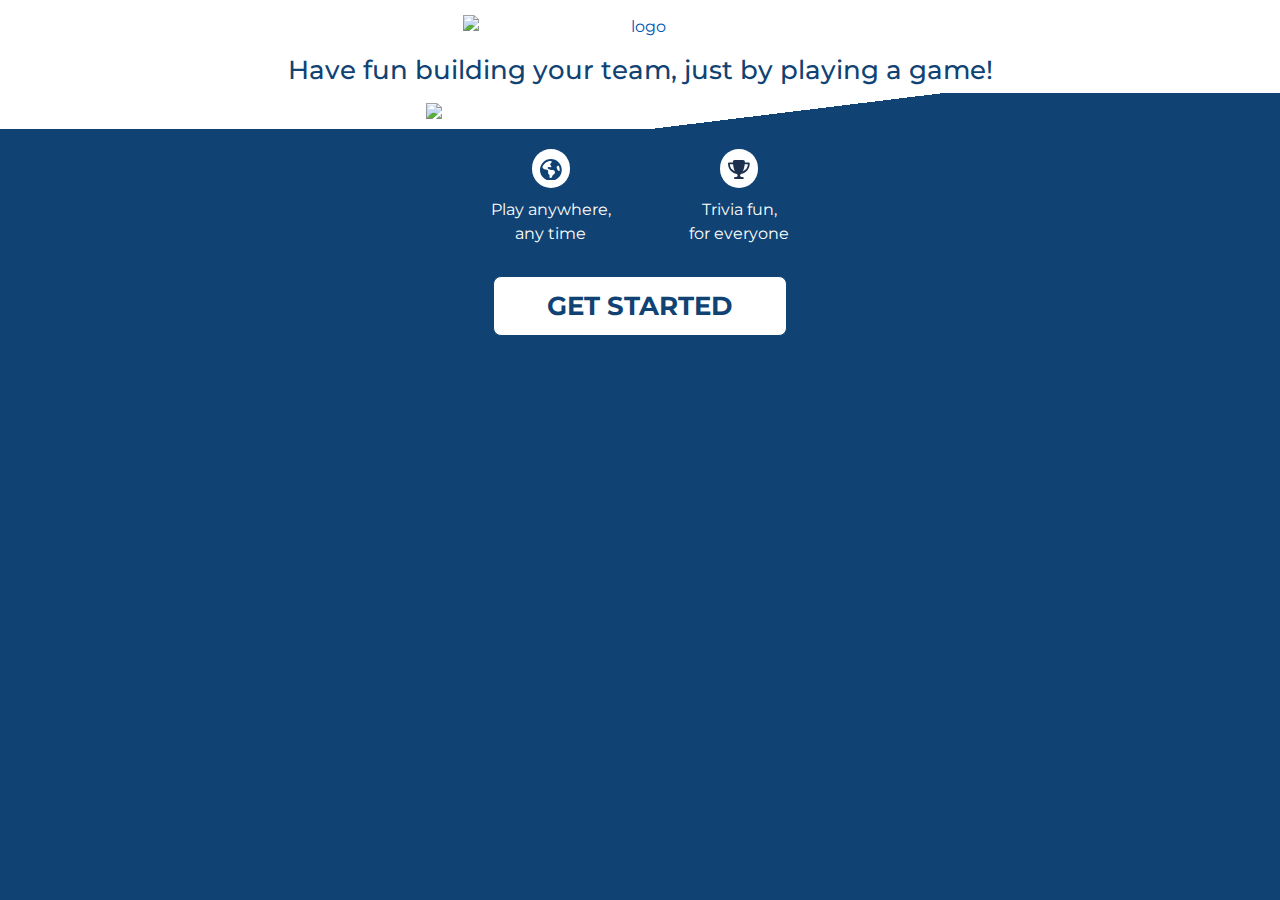
==== index.html @ ab0b1b8b "Reogranized for pages" ====
<!DOCTYPE html>

<html>
    <head>
        <title>
            Responsive Webpage Demo
        </title>
        <meta charset="utf-8">
        <meta name="viewport" content="width=device-width, initial-scale=1">
        <link rel="stylesheet" href="https://cdn.jsdelivr.net/npm/bootstrap@4.3.1/dist/css/bootstrap.min.css" integrity="sha384-ggOyR0iXCbMQv3Xipma34MD+dH/1fQ784/j6cY/iJTQUOhcWr7x9JvoRxT2MZw1T" crossorigin="anonymous">
        <link rel="stylesheet" href="style.css">
    </head>
    <body>
        <div class="wrapper">
            <div class="white-bgnd">
                <a href="https://draftparty.net">
                    <img id="logo" src="../img/DraftWide-RGB-Colour-Large_1.png" alt="logo">
                </a>    
                <h1>
                    Have fun building your team, <br id="break"> just by playing a game!
                </h1>
            </div>
            <div class="grad-bgnd">
                <img id="leaderboard-preview" src="../img/draft-party-leaderboard-page-passive.93a71a0.png">
            </div>  
            <div class="blue-bgnd">
                <div class="bullets">
                    <div class="bullet">
                        <div class="icon-wrapper">
                            <div class="icon">
                                <svg xmlns="http://www.w3.org/2000/svg" height="16" width="16" viewBox="0 0 512 512"><!--!Font Awesome Free 6.5.1 by @fontawesome - https://fontawesome.com License - https://fontawesome.com/license/free Copyright 2023 Fonticons, Inc.--><path opacity="1" fill="#104373" d="M57.7 193l9.4 16.4c8.3 14.5 21.9 25.2 38 29.8L163 255.7c17.2 4.9 29 20.6 29 38.5v39.9c0 11 6.2 21 16 25.9s16 14.9 16 25.9v39c0 15.6 14.9 26.9 29.9 22.6c16.1-4.6 28.6-17.5 32.7-33.8l2.8-11.2c4.2-16.9 15.2-31.4 30.3-40l8.1-4.6c15-8.5 24.2-24.5 24.2-41.7v-8.3c0-12.7-5.1-24.9-14.1-33.9l-3.9-3.9c-9-9-21.2-14.1-33.9-14.1H257c-11.1 0-22.1-2.9-31.8-8.4l-34.5-19.7c-4.3-2.5-7.6-6.5-9.2-11.2c-3.2-9.6 1.1-20 10.2-24.5l5.9-3c6.6-3.3 14.3-3.9 21.3-1.5l23.2 7.7c8.2 2.7 17.2-.4 21.9-7.5c4.7-7 4.2-16.3-1.2-22.8l-13.6-16.3c-10-12-9.9-29.5 .3-41.3l15.7-18.3c8.8-10.3 10.2-25 3.5-36.7l-2.4-4.2c-3.5-.2-6.9-.3-10.4-.3C163.1 48 84.4 108.9 57.7 193zM464 256c0-36.8-9.6-71.4-26.4-101.5L412 164.8c-15.7 6.3-23.8 23.8-18.5 39.8l16.9 50.7c3.5 10.4 12 18.3 22.6 20.9l29.1 7.3c1.2-9 1.8-18.2 1.8-27.5zM0 256a256 256 0 1 1 512 0A256 256 0 1 1 0 256z"/></svg> 
                            </div>
                        </div>
                        <div class="bullet-text">Play anywhere, <br> any time</div>
                    </div>
                    <div class="bullet">
                        <div class="icon-wrapper">
                            <div class="icon">
                                <svg xmlns="http://www.w3.org/2000/svg" height="16" width="18" viewBox="0 0 576 512"><!--!Font Awesome Free 6.5.1 by @fontawesome - https://fontawesome.com License - https://fontawesome.com/license/free Copyright 2023 Fonticons, Inc.--><path opacity="1" fill="#1E3050" d="M400 0H176c-26.5 0-48.1 21.8-47.1 48.2c.2 5.3 .4 10.6 .7 15.8H24C10.7 64 0 74.7 0 88c0 92.6 33.5 157 78.5 200.7c44.3 43.1 98.3 64.8 138.1 75.8c23.4 6.5 39.4 26 39.4 45.6c0 20.9-17 37.9-37.9 37.9H192c-17.7 0-32 14.3-32 32s14.3 32 32 32H384c17.7 0 32-14.3 32-32s-14.3-32-32-32H357.9C337 448 320 431 320 410.1c0-19.6 15.9-39.2 39.4-45.6c39.9-11 93.9-32.7 138.2-75.8C542.5 245 576 180.6 576 88c0-13.3-10.7-24-24-24H446.4c.3-5.2 .5-10.4 .7-15.8C448.1 21.8 426.5 0 400 0zM48.9 112h84.4c9.1 90.1 29.2 150.3 51.9 190.6c-24.9-11-50.8-26.5-73.2-48.3c-32-31.1-58-76-63-142.3zM464.1 254.3c-22.4 21.8-48.3 37.3-73.2 48.3c22.7-40.3 42.8-100.5 51.9-190.6h84.4c-5.1 66.3-31.1 111.2-63 142.3z"/></svg>
                            </div>
                        </div>
                        <div class="bullet-text">Trivia fun, <br> for everyone</div>
                    </div>
                </div>
                <a href="https://draftparty.net/leaderboards">
                    <button id="CTA-button">GET STARTED</button>
                </a>
            </div>
        </div>
    </body>
</html>
---- style.css ----
@import url('https://fonts.googleapis.com/css2?family=Montserrat:wght@400;500;700&display=swap');

* {
    margin: 0;
    padding: 0;
}

.wrapper a {
    text-decoration: none;
}

.wrapper {
    width: 100svw;
    height: 100svh;
    text-align: center;
    overflow: hidden;
    font-family: 'Montserrat', sans-serif;
}

.wrapper .white-bgnd {
    background-color: white;
}

.wrapper .grad-bgnd {
    background: linear-gradient(173deg, #ffffff 60%, #104373 60%);
}

.wrapper .blue-bgnd {
    background-color: #104373;
    height: 100svh;
}

#logo {
    height: auto;
    display: flex;
    margin: auto;
    padding: 10px;   
    width: 230px; 
    justify-content: center;
}

.wrapper h1 {
    font-weight: 500;
    font-size: 16px;
    color: #104373;
    text-align: center;
}

#break {
    display: inline;
}

#leaderboard-preview {
    height: auto;
    display: flex;
    margin: auto;
    padding: 10px;
    width: 267px;
}

.wrapper .bullets {
    display: flex;
    padding: 10px;
    flex-direction: row;
    justify-content: center;
    align-items: center;
    color: #ffffff;
    font-size: 14px;
    gap: 23px;
}

.wrapper .bullets .icon-wrapper {
    display: flex;
    background-color: white;
    border-radius: 50%;
    width: 23px;
    height: 23px;
    justify-content: center;
    align-items: center;
}

.wrapper .bullets .icon svg {
    fill:#104373;  
    width: 13px;
    height: auto;
}

.wrapper .bullets .bullet {
    padding:10px;
    display: flex;
    flex-direction: column;
    align-items: center;
    justify-content: center;
}

.wrapper .bullets .bullet-text {
    padding: 10px;
}

#CTA-button {
    margin: auto;
    cursor: pointer;
    width: 180px;
    outline: 0;
    display: block;
    font-weight: 700;
    text-align: center;
    background-color: white;
    border: 1px solid #104373;
    padding: 10px;
    font-size: 16px;
    border-radius: 0.5rem;
    color: #104373;
    border-color: #104373;
    text-decoration: none;
}

#CTA-button:hover {
    color: white;
    border-color: white;
    background-color: #104373;
}

/* text line break */
@media (min-width: 431px) {
    #break {
        display: none;
    }
}

/* wide screens (tablet) */
@media (min-width: 768px) {
    .wrapper h1 {
        font-size: 2svw;
    }
    #logo {
        padding: 1.2svw;
        width: 30svw;
    }
    #leaderboard-preview {
        width: 35svw;
    }
    
    .wrapper .bullets {
        gap: 3svw;
    }

    .wrapper .bullets .bullet {
        font-size: 1.25svw;
    }
    .wrapper .bullets .icon-wrapper {
        width: 3svw;
        height: 3svw;
    }
    .wrapper .bullets .icon svg {
        fill:#104373;  
        width: 1.7svw;
        height: auto;
    }    

    #CTA-button {
        width: 23svw;
        font-size: 2svw;
    }
}
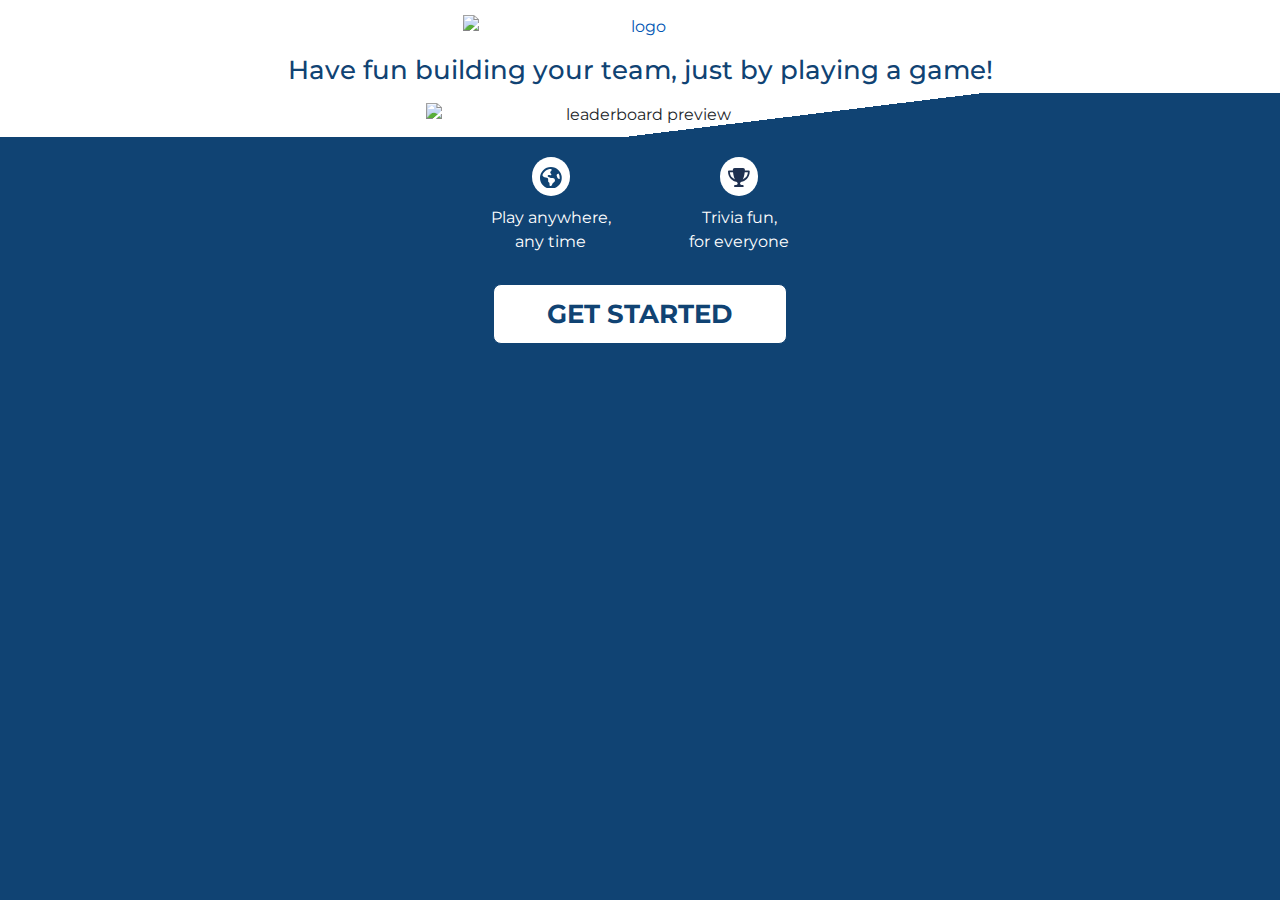
==== commit aecf8faf: "Corrected restructured file paths" ====
--- a/index.html
+++ b/index.html
@@ -14,14 +14,14 @@
         <div class="wrapper">
             <div class="white-bgnd">
                 <a href="https://draftparty.net">
-                    <img id="logo" src="../img/DraftWide-RGB-Colour-Large_1.png" alt="logo">
+                    <img id="logo" src="./img/DraftWide-RGB-Colour-Large_1.png" alt="logo">
                 </a>    
                 <h1>
                     Have fun building your team, <br id="break"> just by playing a game!
                 </h1>
             </div>
             <div class="grad-bgnd">
-                <img id="leaderboard-preview" src="../img/draft-party-leaderboard-page-passive.93a71a0.png">
+                <img id="leaderboard-preview" src="./img/draft-party-leaderboard-page-passive.93a71a0.png" alt="leaderboard preview">
             </div>  
             <div class="blue-bgnd">
                 <div class="bullets">
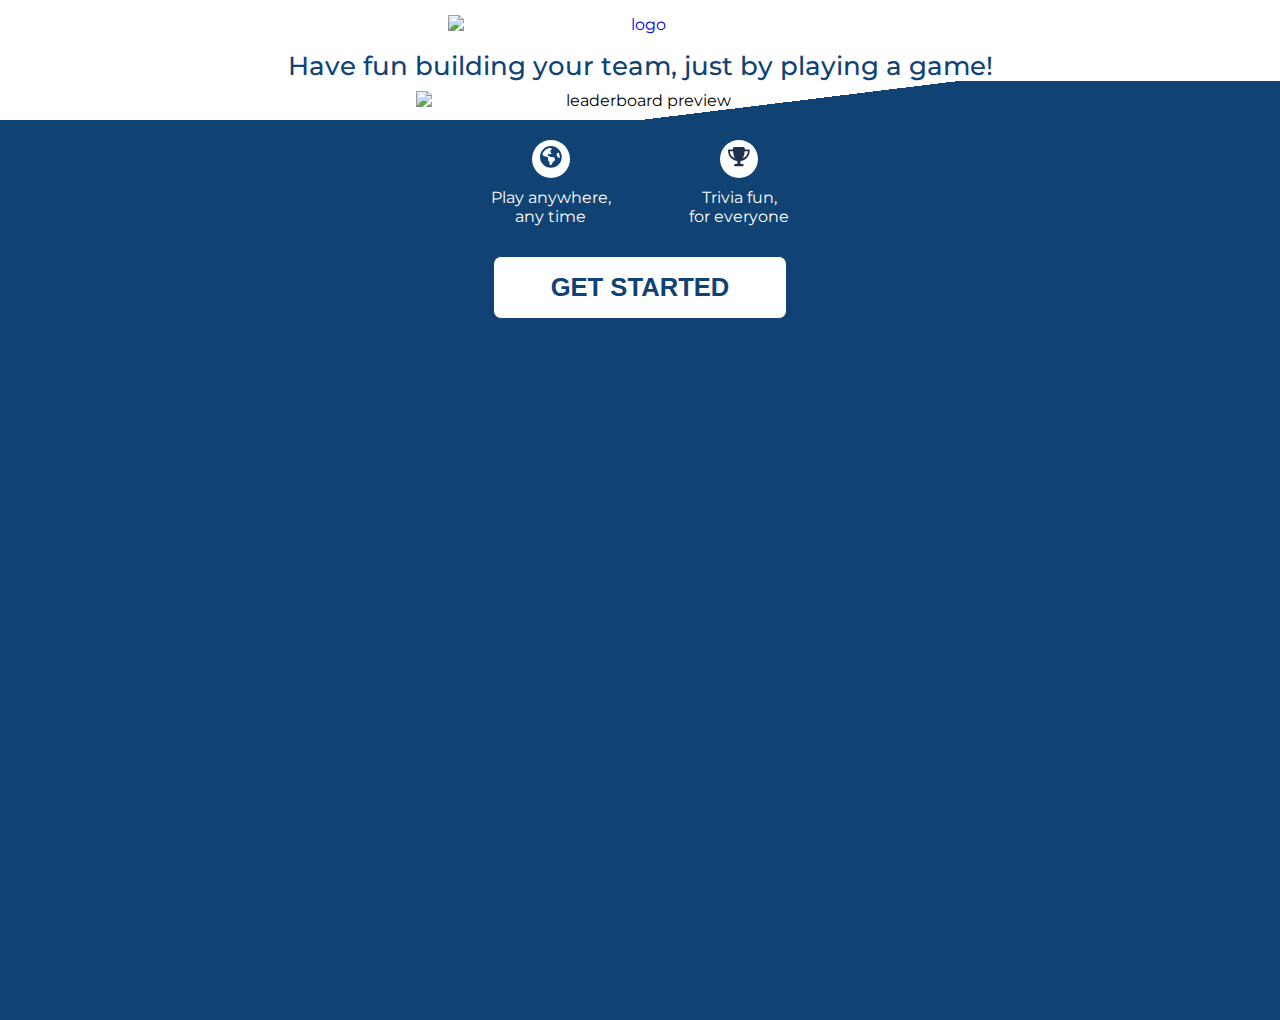
==== commit 38915e1f: "mobile optimization" ====
--- a/index.html
+++ b/index.html
@@ -2,12 +2,9 @@
 
 <html>
     <head>
-        <title>
-            Responsive Webpage Demo
-        </title>
+        <title>Responsive Webpage Demo</title>
         <meta charset="utf-8">
         <meta name="viewport" content="width=device-width, initial-scale=1">
-        <link rel="stylesheet" href="https://cdn.jsdelivr.net/npm/bootstrap@4.3.1/dist/css/bootstrap.min.css" integrity="sha384-ggOyR0iXCbMQv3Xipma34MD+dH/1fQ784/j6cY/iJTQUOhcWr7x9JvoRxT2MZw1T" crossorigin="anonymous">
         <link rel="stylesheet" href="style.css">
     </head>
     <body>
@@ -36,7 +33,7 @@
                     <div class="bullet">
                         <div class="icon-wrapper">
                             <div class="icon">
-                                <svg xmlns="http://www.w3.org/2000/svg" height="16" width="18" viewBox="0 0 576 512"><!--!Font Awesome Free 6.5.1 by @fontawesome - https://fontawesome.com License - https://fontawesome.com/license/free Copyright 2023 Fonticons, Inc.--><path opacity="1" fill="#1E3050" d="M400 0H176c-26.5 0-48.1 21.8-47.1 48.2c.2 5.3 .4 10.6 .7 15.8H24C10.7 64 0 74.7 0 88c0 92.6 33.5 157 78.5 200.7c44.3 43.1 98.3 64.8 138.1 75.8c23.4 6.5 39.4 26 39.4 45.6c0 20.9-17 37.9-37.9 37.9H192c-17.7 0-32 14.3-32 32s14.3 32 32 32H384c17.7 0 32-14.3 32-32s-14.3-32-32-32H357.9C337 448 320 431 320 410.1c0-19.6 15.9-39.2 39.4-45.6c39.9-11 93.9-32.7 138.2-75.8C542.5 245 576 180.6 576 88c0-13.3-10.7-24-24-24H446.4c.3-5.2 .5-10.4 .7-15.8C448.1 21.8 426.5 0 400 0zM48.9 112h84.4c9.1 90.1 29.2 150.3 51.9 190.6c-24.9-11-50.8-26.5-73.2-48.3c-32-31.1-58-76-63-142.3zM464.1 254.3c-22.4 21.8-48.3 37.3-73.2 48.3c22.7-40.3 42.8-100.5 51.9-190.6h84.4c-5.1 66.3-31.1 111.2-63 142.3z"/></svg>
+                                <svg xmlns="http://wwwx w3.org/2000/svg" height="16" width="18" viewBox="0 0 576 512"><!--!Font Awesome Free 6.5.1 by @fontawesome - https://fontawesome.com License - https://fontawesome.com/license/free Copyright 2023 Fonticons, Inc.--><path opacity="1" fill="#1E3050" d="M400 0H176c-26.5 0-48.1 21.8-47.1 48.2c.2 5.3 .4 10.6 .7 15.8H24C10.7 64 0 74.7 0 88c0 92.6 33.5 157 78.5 200.7c44.3 43.1 98.3 64.8 138.1 75.8c23.4 6.5 39.4 26 39.4 45.6c0 20.9-17 37.9-37.9 37.9H192c-17.7 0-32 14.3-32 32s14.3 32 32 32H384c17.7 0 32-14.3 32-32s-14.3-32-32-32H357.9C337 448 320 431 320 410.1c0-19.6 15.9-39.2 39.4-45.6c39.9-11 93.9-32.7 138.2-75.8C542.5 245 576 180.6 576 88c0-13.3-10.7-24-24-24H446.4c.3-5.2 .5-10.4 .7-15.8C448.1 21.8 426.5 0 400 0zM48.9 112h84.4c9.1 90.1 29.2 150.3 51.9 190.6c-24.9-11-50.8-26.5-73.2-48.3c-32-31.1-58-76-63-142.3zM464.1 254.3c-22.4 21.8-48.3 37.3-73.2 48.3c22.7-40.3 42.8-100.5 51.9-190.6h84.4c-5.1 66.3-31.1 111.2-63 142.3z"/></svg>
                             </div>
                         </div>
                         <div class="bullet-text">Trivia fun, <br> for everyone</div>
--- a/style.css
+++ b/style.css
@@ -5,15 +5,16 @@
     padding: 0;
 }
 
+img {
+    max-width: 100svw;
+}
+
 .wrapper a {
     text-decoration: none;
 }
 
 .wrapper {
-    width: 100svw;
-    height: 100svh;
     text-align: center;
-    overflow: hidden;
     font-family: 'Montserrat', sans-serif;
 }
 
@@ -34,14 +35,14 @@
     height: auto;
     display: flex;
     margin: auto;
-    padding: 10px;   
-    width: 230px; 
+    padding: 4svw;   
+    width: 90svw; 
     justify-content: center;
 }
 
 .wrapper h1 {
     font-weight: 500;
-    font-size: 16px;
+    font-size: 6svw;
     color: #104373;
     text-align: center;
 }
@@ -54,39 +55,39 @@
     height: auto;
     display: flex;
     margin: auto;
-    padding: 10px;
-    width: 267px;
+    padding: 4svw;
+    width: 85svw;
 }
 
 .wrapper .bullets {
     display: flex;
-    padding: 10px;
-    flex-direction: row;
+    padding: 3svw;
+    flex-direction: column;
     justify-content: center;
     align-items: center;
     color: #ffffff;
-    font-size: 14px;
-    gap: 23px;
+    font-size: 6svw;
+    gap: 1svh;
 }
 
 .wrapper .bullets .icon-wrapper {
     display: flex;
     background-color: white;
     border-radius: 50%;
-    width: 23px;
-    height: 23px;
+    width: 10svw;
+    height: 10svw;
     justify-content: center;
     align-items: center;
 }
 
 .wrapper .bullets .icon svg {
     fill:#104373;  
-    width: 13px;
+    width: 6svw;
     height: auto;
 }
 
 .wrapper .bullets .bullet {
-    padding:10px;
+    padding: 10px;
     display: flex;
     flex-direction: column;
     align-items: center;
@@ -100,15 +101,16 @@
 #CTA-button {
     margin: auto;
     cursor: pointer;
-    width: 180px;
+    height: auto;
+    width: 80svw;
     outline: 0;
     display: block;
     font-weight: 700;
     text-align: center;
     background-color: white;
     border: 1px solid #104373;
-    padding: 10px;
-    font-size: 16px;
+    padding: 1.25svw;
+    font-size: 6svw;
     border-radius: 0.5rem;
     color: #104373;
     border-color: #104373;
@@ -121,33 +123,33 @@
     background-color: #104373;
 }
 
-/* text line break */
-@media (min-width: 431px) {
+/* wider screens (tablet+) */
+@media (min-width: 435px) {
     #break {
         display: none;
     }
-}
 
-/* wide screens (tablet) */
-@media (min-width: 768px) {
-    .wrapper h1 {
-        font-size: 2svw;
-    }
     #logo {
         padding: 1.2svw;
         width: 30svw;
     }
+
+    .wrapper h1 {
+        font-size: 2svw;
+    }
+
     #leaderboard-preview {
         width: 35svw;
+        padding: 10px;
     }
     
     .wrapper .bullets {
         gap: 3svw;
+        flex-direction: row;
+        font-size: 1.25svw;
+        padding: 10px;
     }
 
-    .wrapper .bullets .bullet {
-        font-size: 1.25svw;
-    }
     .wrapper .bullets .icon-wrapper {
         width: 3svw;
         height: 3svw;
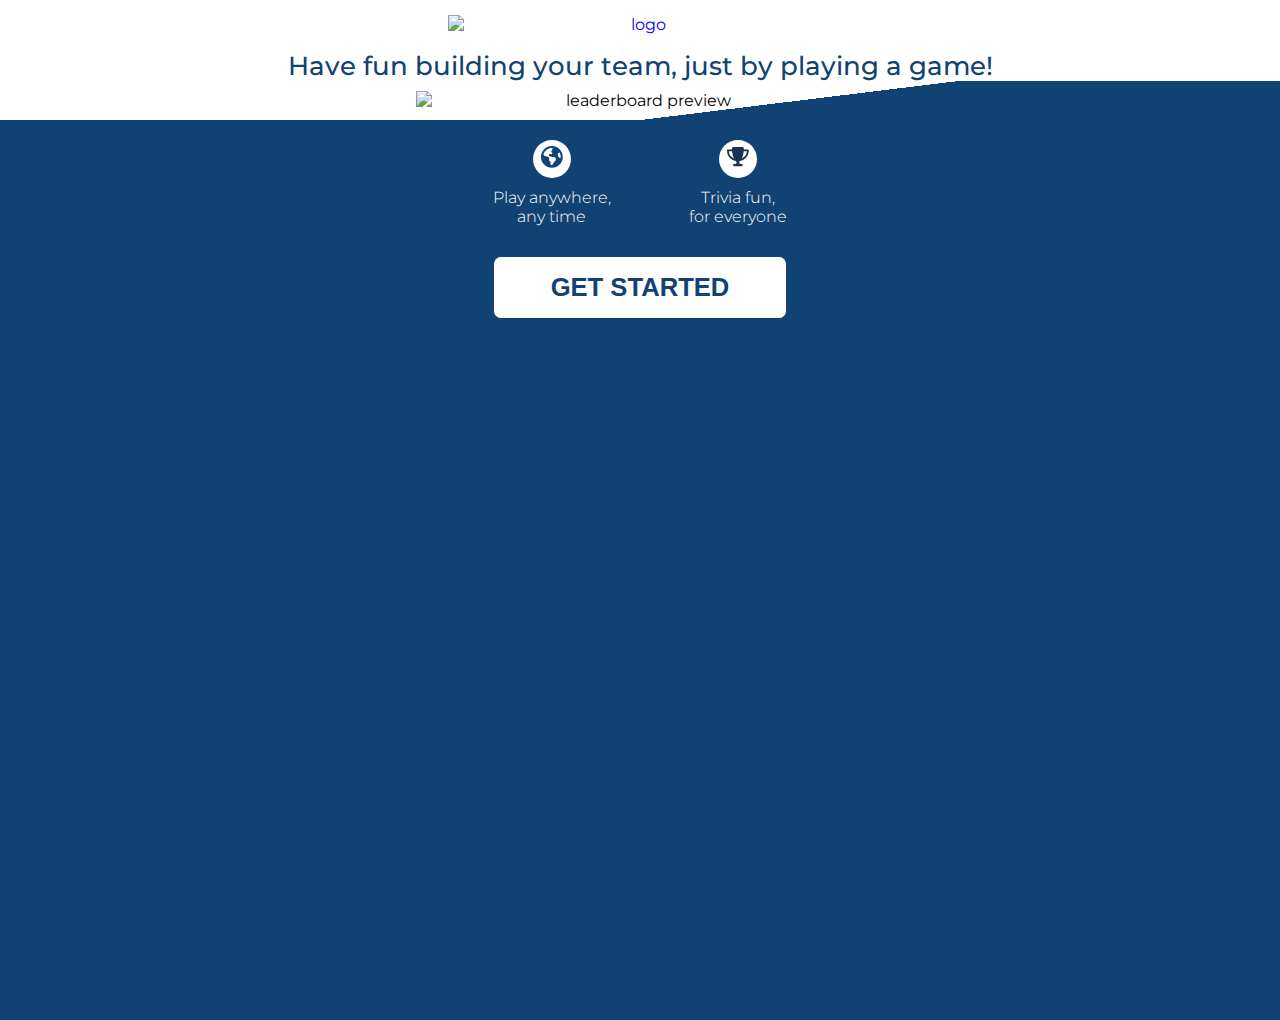
==== commit aec77a33: "fixed html svg link typo" ====
--- a/index.html
+++ b/index.html
@@ -33,7 +33,7 @@
                     <div class="bullet">
                         <div class="icon-wrapper">
                             <div class="icon">
-                                <svg xmlns="http://wwwx w3.org/2000/svg" height="16" width="18" viewBox="0 0 576 512"><!--!Font Awesome Free 6.5.1 by @fontawesome - https://fontawesome.com License - https://fontawesome.com/license/free Copyright 2023 Fonticons, Inc.--><path opacity="1" fill="#1E3050" d="M400 0H176c-26.5 0-48.1 21.8-47.1 48.2c.2 5.3 .4 10.6 .7 15.8H24C10.7 64 0 74.7 0 88c0 92.6 33.5 157 78.5 200.7c44.3 43.1 98.3 64.8 138.1 75.8c23.4 6.5 39.4 26 39.4 45.6c0 20.9-17 37.9-37.9 37.9H192c-17.7 0-32 14.3-32 32s14.3 32 32 32H384c17.7 0 32-14.3 32-32s-14.3-32-32-32H357.9C337 448 320 431 320 410.1c0-19.6 15.9-39.2 39.4-45.6c39.9-11 93.9-32.7 138.2-75.8C542.5 245 576 180.6 576 88c0-13.3-10.7-24-24-24H446.4c.3-5.2 .5-10.4 .7-15.8C448.1 21.8 426.5 0 400 0zM48.9 112h84.4c9.1 90.1 29.2 150.3 51.9 190.6c-24.9-11-50.8-26.5-73.2-48.3c-32-31.1-58-76-63-142.3zM464.1 254.3c-22.4 21.8-48.3 37.3-73.2 48.3c22.7-40.3 42.8-100.5 51.9-190.6h84.4c-5.1 66.3-31.1 111.2-63 142.3z"/></svg>
+                                <svg xmlns="http://www.w3.org/2000/svg" height="16" width="18" viewBox="0 0 576 512"><!--!Font Awesome Free 6.5.1 by @fontawesome - https://fontawesome.com License - https://fontawesome.com/license/free Copyright 2023 Fonticons, Inc.--><path opacity="1" fill="#1E3050" d="M400 0H176c-26.5 0-48.1 21.8-47.1 48.2c.2 5.3 .4 10.6 .7 15.8H24C10.7 64 0 74.7 0 88c0 92.6 33.5 157 78.5 200.7c44.3 43.1 98.3 64.8 138.1 75.8c23.4 6.5 39.4 26 39.4 45.6c0 20.9-17 37.9-37.9 37.9H192c-17.7 0-32 14.3-32 32s14.3 32 32 32H384c17.7 0 32-14.3 32-32s-14.3-32-32-32H357.9C337 448 320 431 320 410.1c0-19.6 15.9-39.2 39.4-45.6c39.9-11 93.9-32.7 138.2-75.8C542.5 245 576 180.6 576 88c0-13.3-10.7-24-24-24H446.4c.3-5.2 .5-10.4 .7-15.8C448.1 21.8 426.5 0 400 0zM48.9 112h84.4c9.1 90.1 29.2 150.3 51.9 190.6c-24.9-11-50.8-26.5-73.2-48.3c-32-31.1-58-76-63-142.3zM464.1 254.3c-22.4 21.8-48.3 37.3-73.2 48.3c22.7-40.3 42.8-100.5 51.9-190.6h84.4c-5.1 66.3-31.1 111.2-63 142.3z"/></svg>
                             </div>
                         </div>
                         <div class="bullet-text">Trivia fun, <br> for everyone</div>
--- a/style.css
+++ b/style.css
@@ -1,4 +1,4 @@
-@import url('https://fonts.googleapis.com/css2?family=Montserrat:wght@400;500;700&display=swap');
+@import url('https://fonts.googleapis.com/css2?family=Montserrat:wght@300;400;500;700&display=swap');
 
 * {
     margin: 0;
@@ -96,6 +96,7 @@
 
 .wrapper .bullets .bullet-text {
     padding: 10px;
+    font-weight: 300;
 }
 
 #CTA-button {
